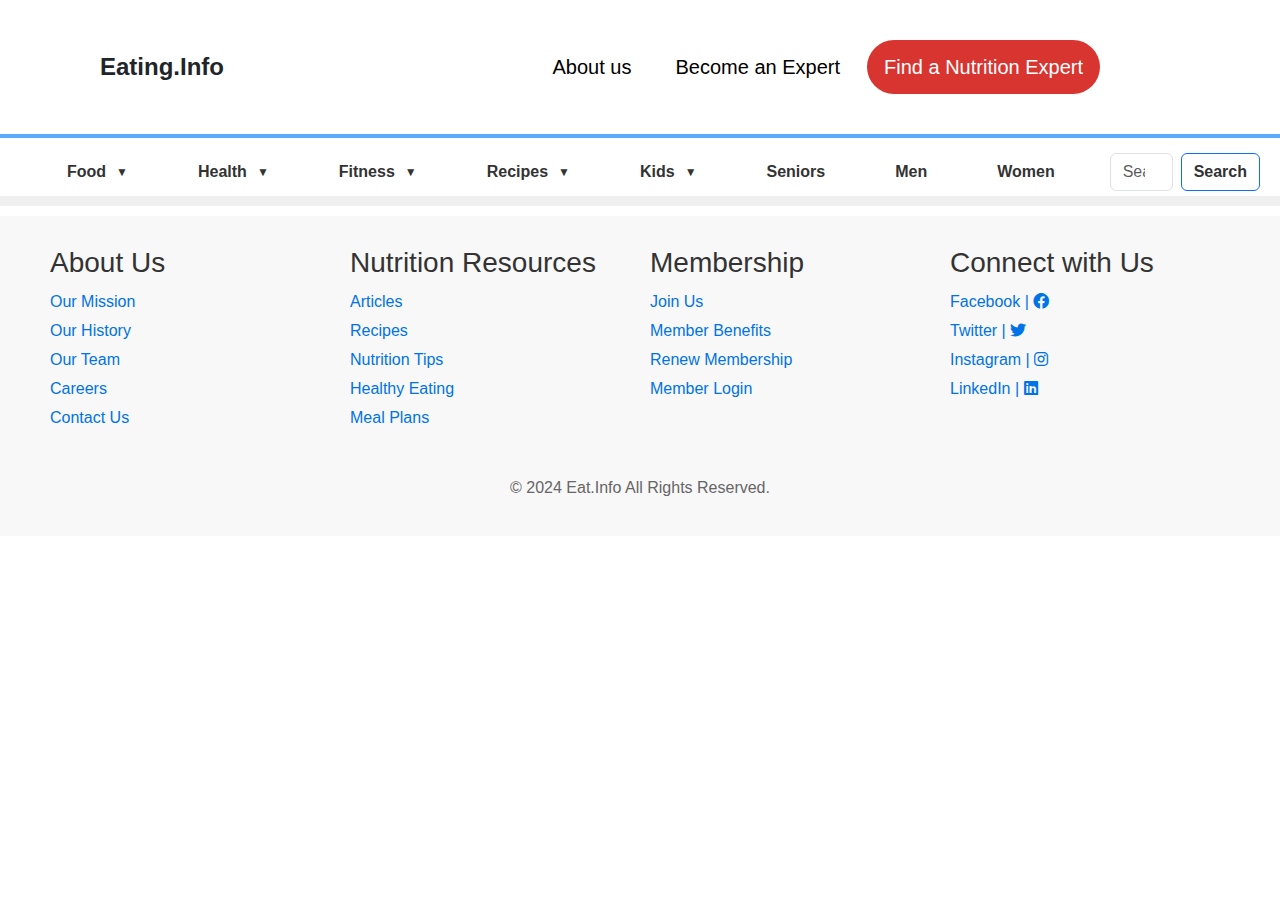
==== about.html @ 6b8b57d5 "Add files via upload" ====
<!DOCTYPE html>
<html lang="en">
  <head>
    <meta charset="UTF-8" />
    <meta name="viewport" content="width=device-width, initial-scale=1.0" />
    <title>About - Eating.Info</title>

    <link rel="stylesheet" href="style.css" />
    <link
      href="https://cdn.jsdelivr.net/npm/bootstrap@5.3.3/dist/css/bootstrap.min.css"
      rel="stylesheet"
      integrity="sha384-QWTKZyjpPEjISv5WaRU9OFeRpok6YctnYmDr5pNlyT2bRjXh0JMhjY6hW+ALEwIH"
      crossorigin="anonymous"
    />
    <link
      href="https://cdn.jsdelivr.net/npm/bootstrap@5.3.0-alpha1/dist/css/bootstrap.min.css"
      rel="stylesheet"
    />
    <link
      rel="stylesheet"
      href="https://cdnjs.cloudflare.com/ajax/libs/font-awesome/6.0.0-beta3/css/all.min.css"
    />

    <!--Font Awesome CDN-->
    <link
      rel="stylesheet"
      href="https://cdnjs.cloudflare.com/ajax/libs/font-awesome/6.5.2/css/all.min.css"
      integrity="sha512-SnH5WK+bZxgPHs44uWIX+LLJAJ9/2PkPKZ5QiAj6Ta86w+fsb2TkcmfRyVX3pBnMFcV7oQPJkl9QevSCWr3W6A=="
      crossorigin="anonymous"
      referrerpolicy="no-referrer"
    />

    <!--Owl carousel min.css-->
    <link
      rel="stylesheet"
      href="https://cdnjs.cloudflare.com/ajax/libs/OwlCarousel2/2.3.4/assets/owl.carousel.min.css"
      integrity="sha512-tS3S5qG0BlhnQROyJXvNjeEM4UpMXHrQfTGmbQ1gKmelCxlSEBUaxhRBj/EFTzpbP4RVSrpEikbmdJobCvhE3g=="
      crossorigin="anonymous"
      referrerpolicy="no-referrer"
    />

    <!--owl.theme.default.min.css-->
    <link
      rel="stylesheet"
      href="https://cdnjs.cloudflare.com/ajax/libs/OwlCarousel2/2.3.4/assets/owl.theme.default.min.css"
      integrity="sha512-sMXtMNL1zRzolHYKEujM2AqCLUR9F2C4/05cdbxjjLSRvMQIciEPCQZo++nk7go3BtSuK9kfa/s+a4f4i5pLkw=="
      crossorigin="anonymous"
      referrerpolicy="no-referrer"
    />
  </head>
  <body>

    <!-- ======================== Header logo, 3 btn =========================== -->
    <header class="header">
      <div class="logo">Eating.Info</div>
      <nav class="nav">
        <a href="about.html" target="_self"><button class="nav-button no-bg">About us</button></a>
        <a href="#" target="_blank"><button class="nav-button no-bg">Become an Expert</button></a>
        <a href="#" target="_blank"><button class="nav-button">Find a Nutrition Expert</button></a>
      </nav>
    </header>

    <!-- =========================== Nav btns ============================= -->
    <nav class="main-nav">
      <ul>
        <!-- Food Button -->
        <li>
          <div class="dropdown-card">
            <button class="dropbtn-card dropdownButton" id="dropdownButton1">
              Food <span id="arrow" class="arrow">&#9660;</span>
            </button>
            <div id="card-content1" class="card-content">
              <div class="card-section my-4">
                <h4>Food</h4>
                <p>
                  Food is essential for everyone. It plays a role in our
                  culture, heritage, and everyday lives, from ordinary days to
                  special occasions and holidays. Learn about the importance of
                  each food group and how to properly plan and prepare
                  nutritious meals and snacks in a safe way.
                </p>
                <a href="#">Learn more <span>→</span></a>
                <div class="mega-card row">
                  <div class="col">
                    <a
                      href=""
                      class="title-drpcards"
                      style="color: black; text-decoration: underline"
                      >FOOD GROUPS</a
                    >
                    <a href="">Fruits</a>
                    <a href="">Vegetables</a>
                    <a href="">Grains</a>
                    <a href="">Protein Foods</a>
                    <a href="">Dairy and Alternatives</a>
                    <a href="">Fats</a>
                    <a href=""></a>
                    <a href=""></a>
                    <a href="" style="color: black; text-decoration: underline"
                      >HOME FOOD SAFETY</a
                    >
                    <a href="">Wash and Separate Foods</a>
                    <a href="">Safe Cooking and Prep</a>
                    <a href="">Cleaing Tips</a>
                    <a href="">Safe Food Storage</a>
                  </div>
                  <div class="col">
                    <a href="" style="color: black; text-decoration: underline"
                      >PLANNING</a
                    >
                    <a href="">Smart Shopping</a>
                    <a href="">Meals and Snacks</a>
                    <a href="">Away from Home</a>
                    <a href="">Food Security and Sustainability</a>
                    <a href=""></a>
                    <a href=""></a>
                    <a href="" style="color: black; text-decoration: underline"
                      >FOOD PREPARATION</a
                    >
                    <a href="">Cooking Tips</a>
                    <a href="">Kitchen Tools</a>
                    <a href="">Herbs and Spices</a>
                    <a href="">Seasonal Foods</a>
                  </div>
                  <div class="col">
                    <a href="" style="color: black; text-decoration: underline"
                      >CULTURAL CUISINES AND TRADITIONS</a
                    >
                    <a href="">Indian</a>
                    <a href="">African</a>
                    <a href="">Central and South American</a>
                    <a href="">East Asian</a>
                    <a href="">European</a>
                    <a href="">Middle Eastern and South Asian</a>
                    <a href="">Holidays and Celebrations</a>
                  </div>
                </div>
              </div>
            </div>
          </div>
        </li>
        <!-- Health Button -->
        <li>
          <div class="dropdown-card">
            <button class="dropbtn-card dropdownButton" id="dropdownButton">
              Health <span id="arrow" class="arrow">&#9660;</span>
            </button>
            <div id="card-content" class="card-content">
              <div class="card-section my-4">
                <h4>Health</h4>
                <p>
                  Dietary needs change during each stage of life. A nutritious,
                  balanced eating plan can help ensure you're getting enough
                  essential nutrients to maintain optimal health or manage
                  health conditions. Plus, learn about the latest nutrition
                  trends and how mental health is connected to physical health.
                </p>
                <a href="#">Learn more <span>→</span></a>
                <div class="mega-card row">
                  <div class="col">
                    <a
                      href=""
                      class="title-drpcards"
                      style="color: black; text-decoration: underline"
                      >ESSENTIAL NUTRIENTS</a
                    >
                    <a href="">Vitamins</a>
                    <a href="">Minerals</a>
                    <a href="">Protein</a>
                    <a href="">Fats</a>
                    <a href="">Water</a>
                    <a href="">Carbohydrates</a>
                    <a href="">Supplements</a>
                    <a href=""></a>
                    <a href=""></a>
                    <a href="" style="color: black; text-decoration: underline"
                      >PREGNANCY</a
                    >
                    <a href="">Fertility and Reproduction</a>
                    <a href="">Prenatal Nutrition</a>
                    <a href="">Breastfeeding and Formula</a>
                    <a href="">Baby's First Foods</a>
                  </div>
                  <div class="col">
                    <a href="" style="color: black; text-decoration: underline"
                      >HEALTH CONDITIONS</a
                    >
                    <a href="">Allergies and Intolerances</a>
                    <a href="">Meals and Snacks</a>
                    <a href="">Away from Home</a>
                    <a href="">Food Security and Sustainability</a>
                    <a href=""></a>
                    <a href=""></a>
                    <a href="">Cooking Tips</a>
                    <a href="">Kitchen Tools</a>
                    <a href="">Herbs and Spices</a>
                    <a href="">Seasonal Foods</a>
                  </div>
                  <div class="col">
                    <a href="" style="color: black; text-decoration: underline"
                      >CULTURAL CUISINES AND TRADITIONS</a
                    >
                    <a href="">Indian</a>
                    <a href="">African</a>
                    <a href="">Central and South American</a>
                    <a href="">East Asian</a>
                    <a href="">European</a>
                    <a href="">Middle Eastern and South Asian</a>
                    <a href="">Holidays and Celebrations</a>
                  </div>
                </div>
              </div>
            </div>
          </div>
        </li>
        <!-- Fitness Button -->
        <li>
          <div class="dropdown-card">
            <button class="dropbtn-card dropdownButton" id="dropdownButton">
              Fitness <span id="arrow" class="arrow">&#9660;</span>
            </button>
            <div id="card-content" class="card-content">
              <div class="card-section">
                <h4>Fruits</h4>
                <p>Learn about different types of fruits.</p>
              </div>
            </div>
          </div>
        </li>
        <!-- Recipes Button -->
        <li>
          <div class="dropdown-card">
            <button class="dropbtn-card dropdownButton" id="dropdownButton">
              Recipes <span id="arrow" class="arrow">&#9660;</span>
            </button>
            <div id="card-content" class="card-content">
              <div class="card-section">
                <h4>Fruits</h4>
                <p>Learn about different types of fruits.</p>
              </div>
            </div>
          </div>
        </li>
        <!-- Kids Button -->
        <li>
          <div class="dropdown-card">
            <button class="dropbtn-card dropdownButton" id="dropdownButton">
              Kids <span id="arrow" class="arrow">&#9660;</span>
            </button>
            <div id="card-content" class="card-content">
              <div class="card-section">
                <h4>Fruits</h4>
                <p>Learn about different types of fruits.</p>
              </div>
            </div>
          </div>
        </li>
        <!-- Seniors -->
        <li>
          <div class="dropdown-card">
            <button class="dropbtn-card dropdownButton" id="dropdownButton">
              Seniors
            </button>
          </div>
        </li>
        <!-- Men -->
        <li>
          <div class="dropdown-card">
            <button class="dropbtn-card dropdownButton" id="dropdownButton">
              Men
            </button>
          </div>
        </li>
        <!-- Women -->
        <li>
          <div class="dropdown-card">
            <button class="dropbtn-card dropdownButton" id="dropdownButton">
              Women
            </button>
          </div>
        </li>
        <!-- Search Bar -->
        <li>
          <form class="d-flex searchbar" role="search">
            <input
              class="form-control me-2 right"
              type="search"
              placeholder="Search"
              aria-label="Search"
            />
            <button class="btn btn-outline-primary" type="submit">
              Search
            </button>
          </form>
        </li>
      </ul>
    </nav>


    <!-- ==============  About Starts here ==================================== -->
























    <!-- ===================== Footer ===================================== -->

    <footer>
      <div class="footer-container">
        <div class="footer-section">
          <h3>About Us</h3>
          <ul>
            <li><a href="#">Our Mission</a></li>
            <li><a href="#">Our History</a></li>
            <li><a href="#">Our Team</a></li>
            <li><a href="#">Careers</a></li>
            <li><a href="#">Contact Us</a></li>
          </ul>
        </div>

        <div class="footer-section">
          <h3>Nutrition Resources</h3>
          <ul>
            <li><a href="#">Articles</a></li>
            <li><a href="#">Recipes</a></li>
            <li><a href="#">Nutrition Tips</a></li>
            <li><a href="#">Healthy Eating</a></li>
            <li><a href="#">Meal Plans</a></li>
          </ul>
        </div>

        <div class="footer-section">
          <h3>Membership</h3>
          <ul>
            <li><a href="#">Join Us</a></li>
            <li><a href="#">Member Benefits</a></li>
            <li><a href="#">Renew Membership</a></li>
            <li><a href="#">Member Login</a></li>
          </ul>
        </div>

        <div class="footer-section">
          <h3>Connect with Us</h3>
          <ul>
            <li>
              <a href="#">Facebook | <i class="fa-brands fa-facebook"></i></a>
            </li>
            <li>
              <a href="#">Twitter | <i class="fa-brands fa-twitter"></i></a>
            </li>
            <li>
              <a href="#"
                >Instagram | <i class="fa-brands fa-instagram"></i>
              </a>
            </li>
            <li>
              <a href="#">LinkedIn | <i class="fa-brands fa-linkedin"></i></a>
            </li>
          </ul>
        </div>
      </div>
      <div class="footer-bottom">
        <p>&copy; 2024 Eat.Info All Rights Reserved.</p>
      </div>
    </footer>

    <!-- ====================== Scripts ========================== -->

    <!-- jQuery CDN -->
    <script
      src="https://cdnjs.cloudflare.com/ajax/libs/jquery/3.7.1/jquery.min.js"
      integrity="sha512-v2CJ7UaYy4JwqLDIrZUI/4hqeoQieOmAZNXBeQyjo21dadnwR+8ZaIJVT8EE2iyI61OV8e6M8PP2/4hpQINQ/g=="
      crossorigin="anonymous"
      referrerpolicy="no-referrer"
    ></script>

    <!-- Owl carousel min.js -->
    <script
      src="https://cdnjs.cloudflare.com/ajax/libs/OwlCarousel2/2.3.4/owl.carousel.min.js"
      integrity="sha512-bPs7Ae6pVvhOSiIcyUClR7/q2OAsRiovw4vAkX+zJbw3ShAeeqezq50RIIcIURq7Oa20rW2n2q+fyXBNcU9lrw=="
      crossorigin="anonymous"
      referrerpolicy="no-referrer"
    ></script>

    <script src="script.js"></script>
    <script src="https://cdn.jsdelivr.net/npm/bootstrap@5.3.0-alpha1/dist/js/bootstrap.bundle.min.js"></script>
  </body>
</html>
---- style.css ----
* {
    margin: 0;
    padding: 0;
    box-sizing: border-box;
    font-family: Arial, sans-serif;
    transition: 0.3s;

}

body { 
    display: flex;
    flex-direction: column;
    min-height: 100vh;
    overflow-x: hidden;
}

header {
    display: flex;
    justify-content: space-between;
    padding: 40px 100px;
    align-items: center;
    background-color: white;
    border-bottom: 4px solid #59acfe;
}

.logo {
    font-size: 24px;
    font-weight: bold;
}

.nav {
    display: flex;
    padding-right: 5rem;
}

.nav-button {
    font-size: 20px;
    padding: 10px 15px;
    border: 2px solid transparent;
    border-radius: 50px;
    background-color: #d83430; /* Background color for the last button */
    color: white; /* Text color for the last button */
    cursor: pointer;
    margin-left: 10px;
    transition: background-color 0.3s, color 0.3s;
}

.nav-button.no-bg {
    background-color: transparent; /* No background for the first two buttons */
    color: black; /* Text color for the first two buttons */
}

.nav-button.no-bg::after {
    content: '';
    display: block;
    width: 100%;
    height: 2px; /* Height of the line */
    background-color: black; /* Color of the line */
    position: absolute;
    left: 0;
    bottom: -5px; /* Position it just below the button */
    transform: scaleX(0); /* Initially hide the line */
    transition: transform 0.3s ease; /* Animation for line */
}

.nav-button.no-bg:hover::after {
    transform: scaleX(1); /* Show the line on hover */
}

.nav-button:hover {
    background-color: white; /* Darker background for the last button on hover */
    color: #d83430; /* Ensure text stays white on hover */
    border-color: #d83430;
}


/* =============== Navbar ================================================== */
.main-nav ul {
    display: flex;
    list-style: none;
    align-items: center;
    justify-content: center;
    margin-top: 10px;
    margin-bottom: 10px; 
    border-bottom: 10px solid #f0f0f0;
}

.main-nav ul li {
    margin: 0 15px;
}

.main-nav ul li button {
    text-decoration: none;
    color: #333;
    font-weight: bold;
}

.searchbar {
    display: flex;
    align-items: center;
    padding: 5px;
    border-radius: 5px;
}

/* ============= Search Box start ================== */



/* =====================  Main Poster =========================== */

.hero {
    display: flex;
    justify-content: space-between;
    align-items: center;
    background-color: #005d83;
    color: white;
    padding: 50px;
    border-bottom: 20px solid #f0f0f0;
    margin-top: -10px;
}

.hero-text {
    max-width: 50%;
}

.hero-text h1 {
    font-size: 2.5em;
    margin-bottom: 20px;
}

.hero-text p {
    font-size: 1.2em;
    line-height: 1.6;
}

.hero-image img {
    width: 300px;
    border-radius: 10px;
    margin-top: 20px; 
    padding: 20px;
}

/* ============================ Drop Down Buttons style ============================= */
.dropdown-card {
    /* position: relative; */
    display: inline-block;
}
.dropbtn-card {
    background-color: white;
    color: black;
    padding: 10px 20px;
    font-size: 16px;
    border: none;
    cursor: pointer;
    border-radius: 4px;
    display: flex;
    align-items: center;
    position: relative; /* Positioning context for the pseudo-element */
    outline: none;

}

.dropbtn-card::after {
    content: '';
    display: block;
    width: 100%;
    height: 2px; /* Height of the border */
    background-color: #0073e6; /* Color of the border */
    position: absolute;
    left: 0;
    bottom: 0; /* Position the border at the bottom */
    transform: scaleX(0); /* Initially hide the border */
    transition: transform 0.3s ease; /* Animation */
}
.dropbtn-card:hover::after {
    transform: scaleX(1); /* Show the border on hover */
}

.arrow {
    margin-left: 10px;
    font-size: 12px;
}
.card-content {
    display: none;
    position: absolute; 
    background-color: white;
    min-width: 300px;
    box-shadow: 0 8px 16px rgba(0, 0, 0, 0.2);
    padding: 20px;
    left: 80px;
    top: 200px;
    z-index: 1000;
    border-radius: 6px;
    width: 70rem;
}
.card-section {
    padding: 5px 10px;
    margin-bottom: 15px;
    background: #f0f0f0;
    border-radius: 6px;
}
.card-section h4 {
    margin: 0;
    color: #333;
}
.card-section p {
    margin: 5px 0;
    color: #666;
}

.card-section a {
    text-decoration: none;
    color: red;
    font-weight: bold;
    display: block;
    margin-top: 10px;
    width: fit-content;
}
.card-section a:hover {
    text-decoration: underline;
}

.card-content.show {
    display: block;
}

/* ========================== Nav Btn dropdown card ================ */
.mega-card {
    display: flex;
  }
  .mega-card .col {
    padding: 20px;
    background-color: #fff;
  }
  .mega-card a { 
    text-decoration: none;
    display: flex;
    color: #666;
    font-weight: 400;
  }
  .mega-card a:hover {
    text-decoration: underline;
  }




/* =================================== Footer =========================== */

footer {
    background-color: #f8f8f8;
    padding: 20px 0;
}

.footer-container {
    display: flex;
    justify-content: space-around;
    flex-wrap: wrap;
    max-width: 1200px;
    margin: 0 auto;
}

.footer-section {
    flex: 1;
    min-width: 200px;
    margin: 10px;
}

.footer-section h3 {
    color: #333;
    margin-bottom: 10px;
}

.footer-section ul {
    list-style: none;
    padding: 0;
}

.footer-section ul li {
    margin: 5px 0;
}

.footer-section ul li a {
    text-decoration: none;
    color: #0073e6;
}

.footer-section ul li a:hover {
    text-decoration: underline;
}

.footer-bottom {
    text-align: center;
    margin-top: 20px;
    color: #666;
}

/* ========================= Stady 3 Cards =============================== */
.custom-card {
    perspective: 1000px;
    cursor: pointer;
}

.custom-card .card {
    transform: scale(0.95);
    transition: transform 0.3s ease, box-shadow 0.3s ease;
    box-shadow: 0 4px 8px rgba(0, 0, 0, 0.1);
    border-radius: 15px;
}

.custom-card .card:hover {
    transform: scale(1);
    box-shadow: 0 12px 24px rgba(0, 0, 0, 0.2);
    text-decoration: underline;
}

.custom-img {
    object-fit: cover;
    height: 200px; /* Adjust height as needed */
    border-top-left-radius: 15px;
    border-top-right-radius: 15px;
}


/* =============================== Flouting cards ========================= */
.title-fcards{
    margin: 1rem 0 1rem 9rem;
    padding: 1rem;
    height: 4rem;
    width: fit-content;
}

.wrapper{
    width: 100%;
    max-width: 1400px;
    margin: auto;
}

.container{
    position: relative;
}

.container .fcard{
    width: 400px;
    height: 350px;
    border-radius: 15px 15px 0 0;
    background: white;
    margin: 20px;
    padding: 15px;
    box-shadow: 0 4px 8px rgba(0, 0, 0, 0.2);
    transition: 0.3s;
    cursor: pointer;
}

.container .fcard:hover{
    box-shadow: 0 8px 16px rgba(0, 0, 0, 0.2);
    transform: scale(1.05);
    z-index: 1;
}

.fcard .info{
    position: relative;
}

.fcard .info .post{
    font-size: 30px;
    font-weight: 600;
    color: black;
}

.fcard .info .about{
    padding-top: 8px;
    font-size: 16px;
    color: black;
}

.owl-carousel .owl-stage{
    display: flex;
    justify-content: center;
}

.owl-carousel .owl-item{
    display: flex;
    justify-content: center;
}

.owl-nav .owl-prev{
    position: absolute;
    top: calc(50% - 25px);
    transform: translateY(-50%);
    left: -10px;
    font-size: 50px !important;
    opacity: 1;
    z-index: 1;
}

.owl-nav .owl-next{
    position: absolute;
    top: calc(50% - 25px);
    transform: translateY(-50%);
    right: -10px;
    font-size: 50px !important;
    opacity: 1;
    z-index: 1;
}

.owl-dots{
    margin-bottom: 30px;
}

.owl-dots .owl-dot span{
    background: black !important;
}

.owl-dots .owl-dot.active span{
    transform: scale(1.6);
    background: #fff !important;
    border: 2px solid #0073e6;
}
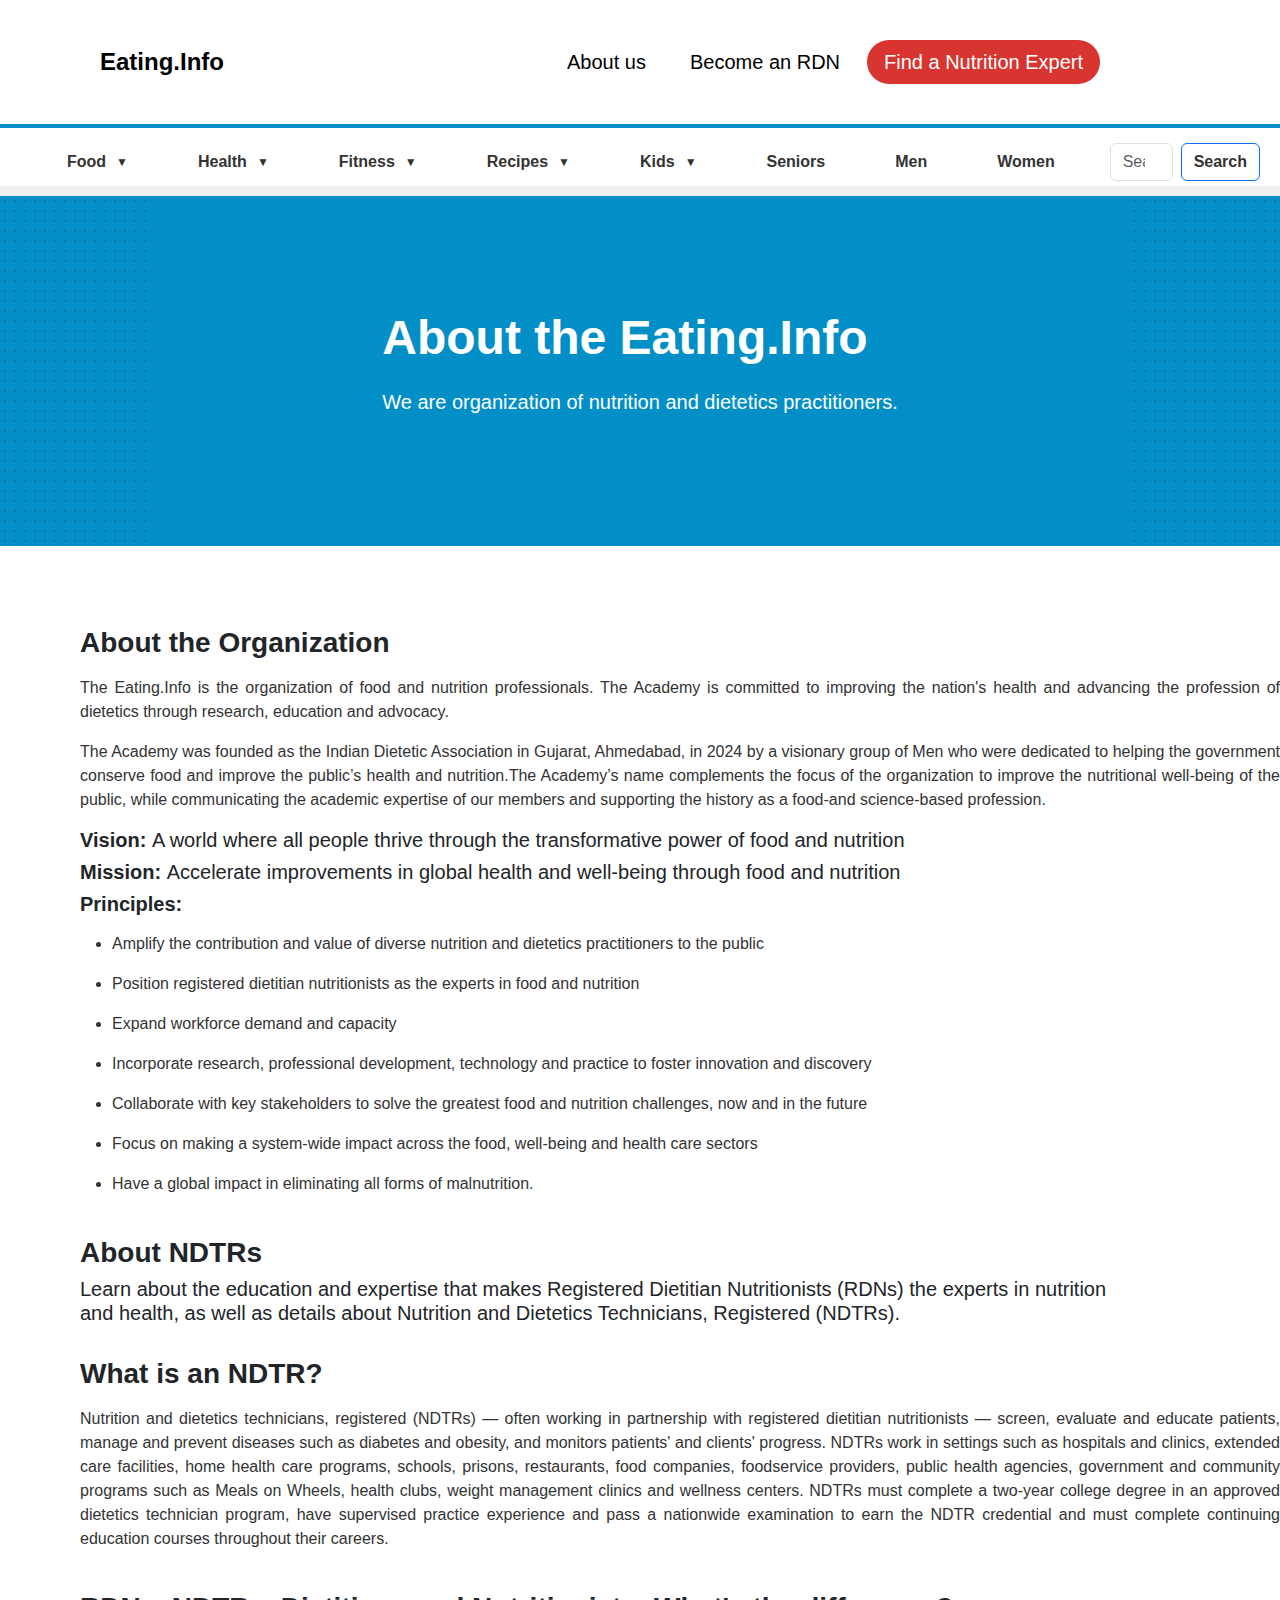
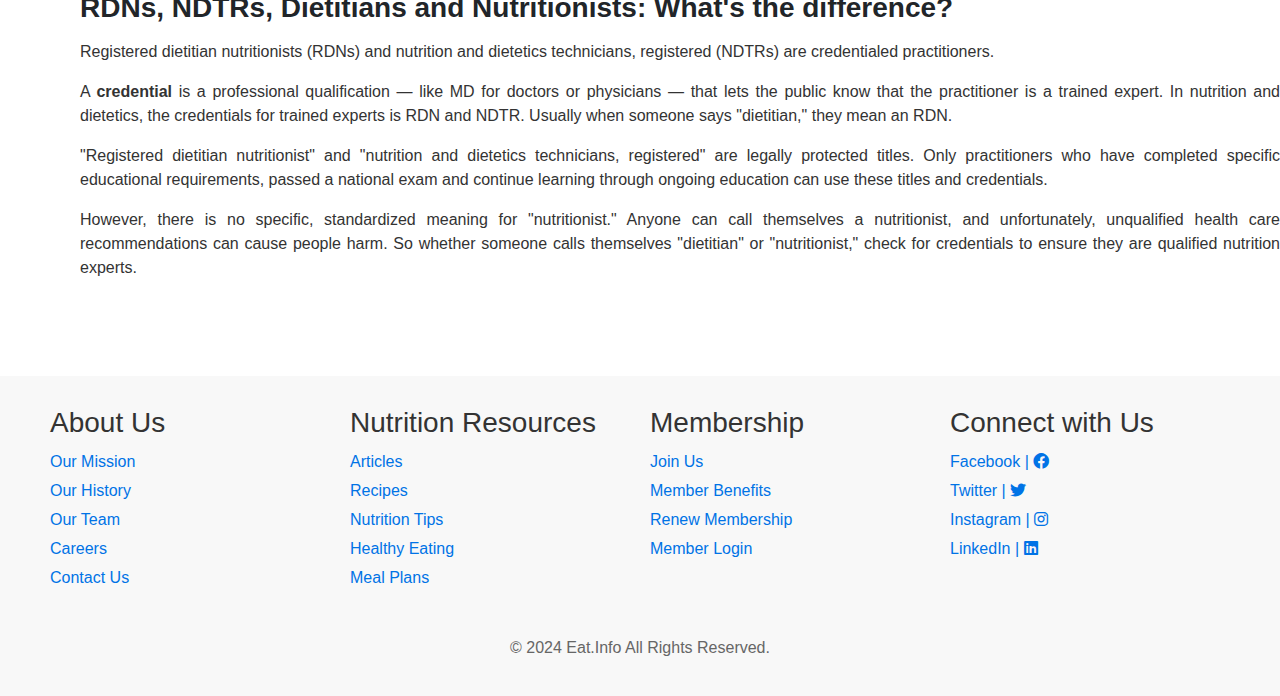
==== commit a6129843: "Add files via upload" ====
--- a/about.html
+++ b/about.html
@@ -52,10 +52,10 @@
 
     <!-- ======================== Header logo, 3 btn =========================== -->
     <header class="header">
-      <div class="logo">Eating.Info</div>
+      <div class="logo"><a href="index.html">Eating.Info</a></div>
       <nav class="nav">
         <a href="about.html" target="_self"><button class="nav-button no-bg">About us</button></a>
-        <a href="#" target="_blank"><button class="nav-button no-bg">Become an Expert</button></a>
+        <a href="becomeRDN.html" target="_blank"><button class="nav-button no-bg">Become an RDN</button></a>
         <a href="#" target="_blank"><button class="nav-button">Find a Nutrition Expert</button></a>
       </nav>
     </header>
@@ -299,28 +299,50 @@
 
     <!-- ==============  About Starts here ==================================== -->
 
-
-
-
-
-
-
-
-
-
-
-
-
-
-
-
-
-
-
-
-
-
-
+        <!-- About poster  -->
+        <div class="main-poster">
+          <div class="dots" style="right: 0;"></div>
+          <div class="main-content">
+                <h1>About the Eating.Info</h1>
+                <p>We are organization of nutrition and dietetics practitioners.</p>
+            </div>
+            <div class="dots" style="left: 0;"></div>
+        </div>
+
+        <!-- About contant -->
+
+        <div class="rdn-work">
+          <h3>About the Organization</h3>
+          <p>The Eating.Info is the organization of food and nutrition professionals. The Academy is committed to improving the nation's health and advancing the profession of dietetics through research, education and advocacy.</p>
+          <p>The Academy was founded as the Indian Dietetic Association in Gujarat, Ahmedabad, in 2024 by a visionary group of Men who were dedicated to helping the government conserve food and improve the public’s health and nutrition.The Academy’s name complements the focus of the organization to improve the nutritional well-being of the public, while communicating the academic expertise of our members and supporting the history as a food-and science-based profession.</p>
+
+          <h5> <strong>Vision: </strong> A world where all people thrive through the transformative power of food and nutrition </h5> 
+          <h5> <strong>Mission: </strong> Accelerate improvements in global health and well-being through food and nutrition</h5> 
+          <h5> <strong>Principles:</strong>
+            <ul>
+              <li>Amplify the contribution and value of diverse nutrition and dietetics practitioners to the public</li>
+              <li>Position registered dietitian nutritionists as the experts in food and nutrition</li>
+              <li>Expand workforce demand and capacity</li>
+              <li>Incorporate research, professional development, technology and practice to foster innovation and discovery</li>
+              <li>Collaborate with key stakeholders to solve the greatest food and nutrition challenges, now and in the future</li>
+              <li>Focus on making a system-wide impact across the food, well-being and health care sectors</li>
+              <li>Have a global impact in eliminating all forms of malnutrition.</li>
+            </ul>
+          </h5><br>
+     
+          <h3>About NDTRs</h3>
+          <h5>Learn about the education and expertise that makes Registered Dietitian Nutritionists (RDNs) the experts in nutrition and health, as well as details about Nutrition and Dietetics Technicians, Registered (NDTRs).</h5><br>
+          <h3>What is an NDTR?</h3>
+          <p>Nutrition and dietetics technicians, registered (NDTRs) — often working in partnership with registered dietitian nutritionists — screen, evaluate and educate patients, manage and prevent diseases such as diabetes and obesity, and monitors patients' and clients' progress. NDTRs work in settings such as hospitals and clinics, extended care facilities, home health care programs, schools, prisons, restaurants, food companies, foodservice providers, public health agencies, government and community programs such as Meals on Wheels, health clubs, weight management clinics and wellness centers. NDTRs must complete a two-year college degree in an approved dietetics technician program, have supervised practice experience and pass a nationwide examination to earn the NDTR credential and must complete continuing education courses throughout their careers.</p><br>
+
+          <h3>RDNs, NDTRs, Dietitians and Nutritionists: What's the difference?</h3>
+          <p>Registered dietitian nutritionists (RDNs) and nutrition and dietetics technicians, registered (NDTRs) are credentialed practitioners.</p>
+          <p>A <strong> credential </strong> is a professional qualification — like MD for doctors or physicians — that lets the public know that the practitioner is a trained expert. In nutrition and dietetics, the credentials for trained experts is RDN and NDTR. Usually when someone says "dietitian," they mean an RDN.</p>
+          <p>"Registered dietitian nutritionist" and "nutrition and dietetics technicians, registered" are legally protected titles. Only practitioners who have completed specific educational requirements, passed a national exam and continue learning through ongoing education can use these titles and credentials.</p>
+          <p>However, there is no specific, standardized meaning for "nutritionist." Anyone can call themselves a nutritionist, and unfortunately, unqualified health care recommendations can cause people harm. So whether someone calls themselves "dietitian" or "nutritionist," check for credentials to ensure they are qualified nutrition experts.</p>
+
+        </div>
+        
 
     <!-- ===================== Footer ===================================== -->
 
--- a/style.css
+++ b/style.css
@@ -20,12 +20,14 @@
     padding: 40px 100px;
     align-items: center;
     background-color: white;
-    border-bottom: 4px solid #59acfe;
-}
-
-.logo {
+    border-bottom: 4px solid #028fc7;
+}
+
+.logo a {
     font-size: 24px;
     font-weight: bold;
+    text-decoration: none;
+    color: black;
 }
 
 .nav {
@@ -35,7 +37,7 @@
 
 .nav-button {
     font-size: 20px;
-    padding: 10px 15px;
+    padding: 5px 15px;
     border: 2px solid transparent;
     border-radius: 50px;
     background-color: #d83430; /* Background color for the last button */
@@ -112,7 +114,7 @@
     display: flex;
     justify-content: space-between;
     align-items: center;
-    background-color: #005d83;
+    background-color: #028fc7;
     color: white;
     padding: 50px;
     border-bottom: 20px solid #f0f0f0;
@@ -121,11 +123,13 @@
 
 .hero-text {
     max-width: 50%;
+    margin: 50px;
 }
 
 .hero-text h1 {
     font-size: 2.5em;
     margin-bottom: 20px;
+    font-weight: bold;
 }
 
 .hero-text p {
@@ -134,11 +138,80 @@
 }
 
 .hero-image img {
-    width: 300px;
-    border-radius: 10px;
-    margin-top: 20px; 
-    padding: 20px;
-}
+    width: 600px;
+    height: 500px;
+    padding: 0px;
+    margin: -50px;
+    border-radius: 20px 0 0 20px;
+}
+
+/* ============= Today's Featured Article Updates ==================== */
+
+.daily-update {
+    display: block;
+    background-color: #f2f2f2;
+    padding-bottom: 3rem;
+}
+
+.daily-update h2 {
+    margin: 1rem 0 1rem 9rem;
+    padding: 1rem;
+    height: 4rem;
+    width: fit-content;
+    font-weight: bold;
+}
+.cust-card {
+    display: flex;
+    justify-content: space-between;
+    align-items: center;
+    padding: 1rem;
+    margin: 1rem 5rem 1rem 5rem;
+    box-shadow: 0 0 10px rgba(0, 0, 0, 0.1);
+}
+
+.cust-card img {
+    height: 500px;
+    width: 55rem;
+    cursor: pointer;    
+}
+.cust-card .card-body {
+    display: flex;
+    flex-direction: column;
+    justify-content: center;
+    align-items: baseline;
+    padding: 0 2rem;
+    text-align: left;
+    height: 500px;    
+}
+.cust-card .card-body h5 {
+    font-size: 1.2rem;
+    margin-bottom: 1rem;
+    font-weight: bold;
+    color: #007eaf;
+}
+
+.cust-card .card-body h4 {
+    font-size: 1.5rem;
+    margin-bottom: 1rem;
+    font-weight: bold;
+    color: #666;
+}
+.cust-card .card-body h4:hover {
+    text-decoration: underline;
+    cursor: pointer;  
+}
+
+.cust-card .card-body p {
+    font-size: 1rem;
+    line-height: 1.5;
+    margin-bottom: 1rem;
+    text-align: justify;
+    text-justify: inter-word;
+}
+
+
+
+
 
 /* ============================ Drop Down Buttons style ============================= */
 .dropdown-card {
@@ -188,7 +261,7 @@
     box-shadow: 0 8px 16px rgba(0, 0, 0, 0.2);
     padding: 20px;
     left: 80px;
-    top: 200px;
+    top: 190px;
     z-index: 1000;
     border-radius: 6px;
     width: 70rem;
@@ -242,6 +315,88 @@
     text-decoration: underline;
   }
 
+/* ==================== Become RDN page =================================== */
+
+.main-poster {
+    position: relative;
+    display: flex;
+    justify-content: center;
+    align-items: center;
+    height: 350px;
+    background:#028fc7;
+    margin-top: -10px;
+}
+.main-content {
+    max-width: 1200px;
+    margin: 0 auto;
+    text-align: left; 
+    color: #333;
+}
+.main-content h1 {
+    color: #fff;
+    font-weight: bold;
+    font-size: 48px;
+    margin-bottom: 20px;
+}
+.main-content p {
+    color: #fff;
+    font-weight: lighter;
+    font-size: 20px;
+}
+/* Dotted pattern on the right */
+.dots {
+    position: absolute;
+    bottom: 0;
+    top: 0;
+    height: 100%;
+    width: 150px;
+    background: linear-gradient(to bottom, rgba(50, 50, 50, 0.3) 100%, rgba(255, 255, 255, 0) 100%);
+    mask-image: radial-gradient(circle at center, black 20%, transparent 20%);
+    mask-size: 10px 10px;
+}
+
+.rdn-work {
+    margin: 5rem 10rem 5rem 5rem;
+}
+.rdn-work h3 {
+    font-weight: bold;
+}
+.rdn-work p {
+    margin-top: 1rem;
+    margin-bottom: 1rem;
+    line-height: 1.5;
+    font-size: 1rem;
+    font-weight: 400;
+    color: #333;
+    text-align: justify;
+    text-justify: inter-word;
+    width: 75rem;
+}
+.rdn-work h4 {
+    font-weight: bold;
+    margin-bottom: 1rem;
+    margin-top: 2rem;
+}
+.rdn-work ul {
+    margin-top: 1rem;
+    margin-bottom: 1rem;
+    line-height: 1.5;
+    font-size: 1rem;
+    font-weight: 400;
+    color: #333;
+    text-align: justify;
+    text-justify: inter-word;
+    width: 75rem;
+}
+.rdn-work ul li {
+    margin-bottom: 1rem;
+    line-height: 1.5;
+    font-size: 1rem;
+    font-weight: 400;
+    color: #333;
+    text-align: justify;
+    text-justify: inter-word;
+}
 
 
 
@@ -299,6 +454,9 @@
 .custom-card {
     perspective: 1000px;
     cursor: pointer;
+    width: 500px;
+    text-align: center;
+    font-weight: bold;
 }
 
 .custom-card .card {
@@ -324,7 +482,7 @@
 
 /* =============================== Flouting cards ========================= */
 .title-fcards{
-    margin: 1rem 0 1rem 9rem;
+    margin: 1rem 0 1rem 7rem;
     padding: 1rem;
     height: 4rem;
     width: fit-content;
@@ -358,21 +516,46 @@
     z-index: 1;
 }
 
-.fcard .info{
-    position: relative;
-}
-
-.fcard .info .post{
-    font-size: 30px;
-    font-weight: 600;
-    color: black;
-}
-
-.fcard .info .about{
-    padding-top: 8px;
-    font-size: 16px;
-    color: black;
-}
+.fcard {
+    border: 1px solid #ddd;
+    border-radius: 5px;
+    padding: 15px;
+    display: flex;
+    flex-direction: column;
+    height: 100%;
+    transition: all 0.3s ease-in-out;
+  }
+
+  .info {
+    display: flex;
+    flex-direction: column;
+    flex-grow: 1;
+  }
+
+  .post {
+    font-size: 1.25rem;
+    font-weight: bold;
+    margin-bottom: 10px;
+    transition: all 0.3s ease;
+  }
+
+  .about {
+    flex-grow: 1;
+  }
+
+  /* Style for Learn More link */
+  .info a {
+    margin-top: auto;
+    text-decoration: none;
+    color: red;
+    font-weight: bold;
+    transition: all 0.3s ease;
+  }
+
+  .fcard:hover .post,
+  .fcard:hover .info a {
+    text-decoration: underline;
+  }
 
 .owl-carousel .owl-stage{
     display: flex;
@@ -418,3 +601,4 @@
     border: 2px solid #0073e6;
 }
 
+
